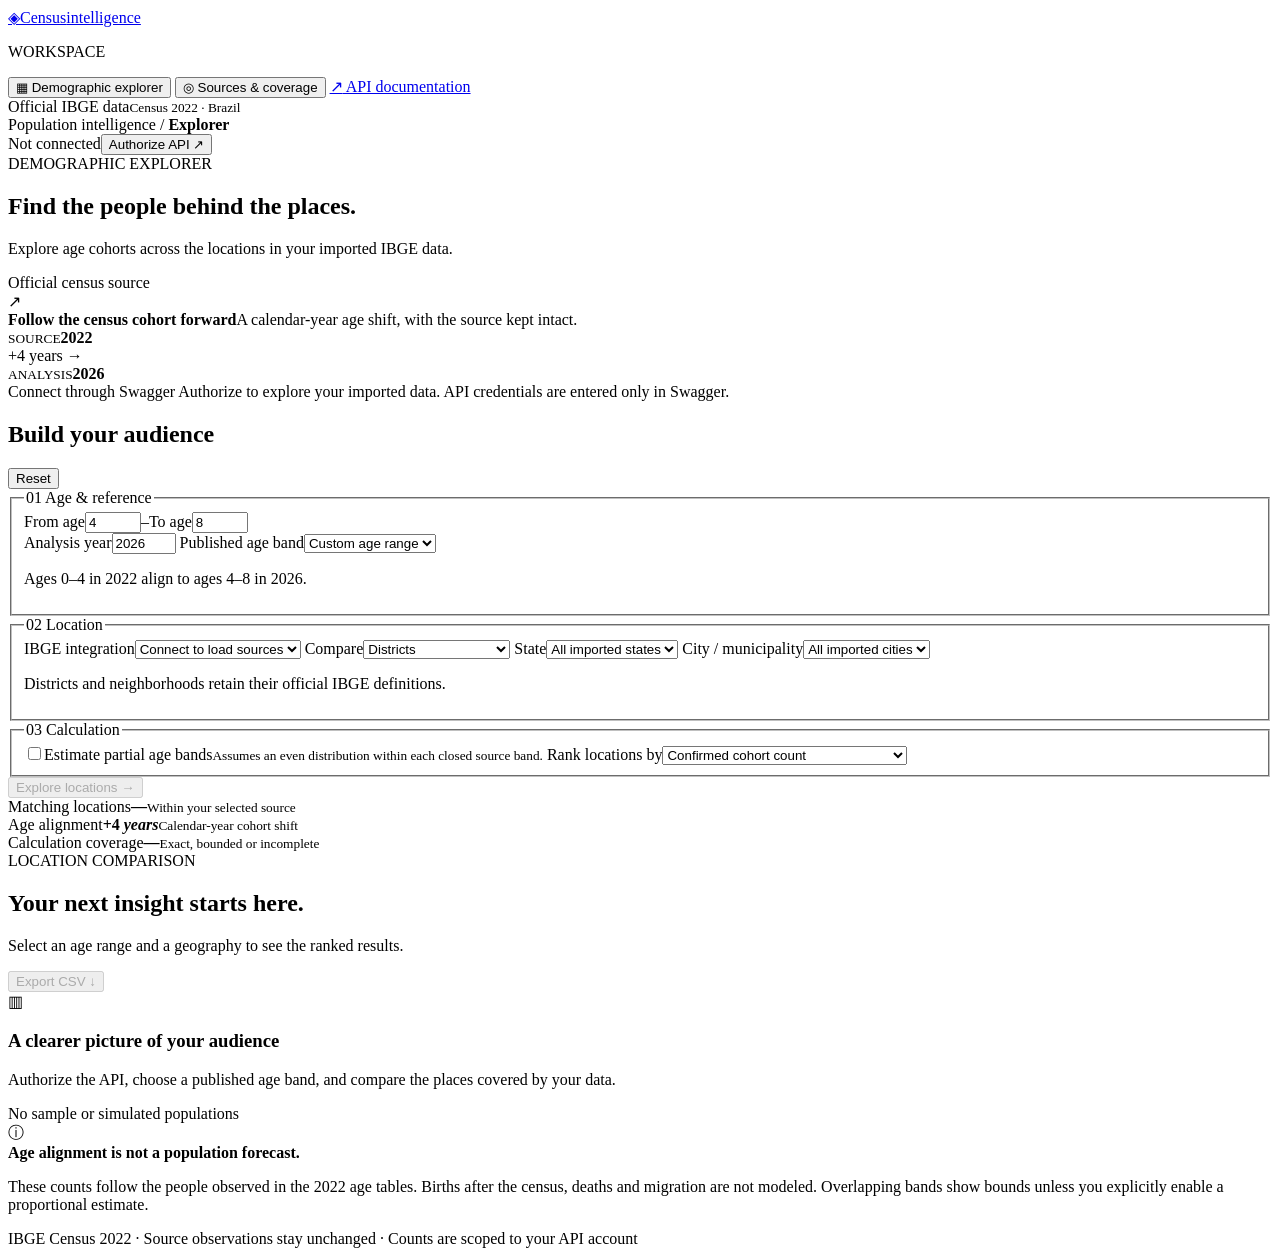
==== frontend/public/index.html @ a218c355 "Add modular demographic explorer with census cohort alignment" ====
<!doctype html>
<html lang="en">
<head>
  <meta charset="utf-8">
  <meta name="viewport" content="width=device-width, initial-scale=1">
  <meta name="color-scheme" content="light">
  <title>Demographic explorer · Census intelligence</title>
  <link rel="icon" href="/favicon.svg" type="image/svg+xml">
  <link rel="stylesheet" href="/styles.css">
  <script type="module" src="/app.js"></script>
</head>
<body>
  <aside class="sidebar">
    <a class="brand" href="/" aria-label="Census intelligence home"><span class="brand-symbol" aria-hidden="true">◈</span><span>Census<span class="brand-light">intelligence</span></span></a>
    <p class="sidebar-label">WORKSPACE</p>
    <button class="nav-item active" id="explorer-nav"><span aria-hidden="true">▦</span> Demographic explorer</button>
    <button class="nav-item" id="coverage-nav"><span aria-hidden="true">◎</span> Sources &amp; coverage</button>
    <a class="nav-item" href="/docs/" target="_blank" rel="noopener"><span aria-hidden="true">↗</span> API documentation</a>
    <div class="sidebar-bottom"><span class="source-dot"></span><div>Official IBGE data<small>Census 2022 · Brazil</small></div></div>
  </aside>
  <div class="workspace">
    <header class="topbar"><div class="breadcrumb">Population intelligence <span>/</span> <strong>Explorer</strong></div><div class="account-actions"><span id="connection-status" class="connection-state">Not connected</span><button id="authorize" class="button button-dark">Authorize API <span aria-hidden="true">↗</span></button><button id="disconnect" class="button button-secondary" hidden>Disconnect</button></div></header>
    <main>
      <section class="page-heading"><div><div class="eyebrow">DEMOGRAPHIC EXPLORER</div><h1>Find the people behind the places.</h1><p>Explore age cohorts across the locations in your imported IBGE data.</p></div><span class="data-badge"><span class="source-dot"></span> Official census source</span></section>

      <section class="time-context" aria-label="Age alignment method"><div class="time-label"><span class="context-icon" aria-hidden="true">↗</span><div><strong>Follow the census cohort forward</strong><span id="year-explanation">A calendar-year age shift, with the source kept intact.</span></div></div><div class="year-bridge"><div><small>SOURCE</small><strong id="source-year-display">2022</strong></div><span id="year-shift" class="shift-pill">+4 years →</span><div><small>ANALYSIS</small><strong id="target-year-display">2026</strong></div></div></section>

      <div id="notice" class="notice" role="status" aria-live="polite">Connect through Swagger Authorize to explore your imported data. API credentials are entered only in Swagger.</div>

      <div class="explorer-layout">
        <form id="search-form" class="filters" aria-label="Demographic search filters">
          <div class="filter-header"><h2>Build your audience</h2><button class="text-button" type="button" id="reset">Reset</button></div>
          <fieldset><legend><span class="step">01</span> Age &amp; reference</legend>
            <div class="input-row"><label>From age<input id="age-min" name="age_min" type="number" min="0" max="130" value="4" required></label><span class="input-separator">–</span><label>To age<input id="age-max" name="age_max" type="number" min="0" max="130" value="8" required></label></div>
            <label>Analysis year<input id="target-year" name="target_year" type="number" min="2022" max="2026" value="2026" required></label>
            <label>Published age band<select id="age-preset"><option value="">Custom age range</option></select></label>
            <p class="field-help" id="age-help">Ages 0–4 in 2022 align to ages 4–8 in 2026.</p>
          </fieldset>
          <fieldset><legend><span class="step">02</span> Location</legend>
            <label>IBGE integration<select id="integration" name="integration_id"><option value="">Connect to load sources</option></select></label>
            <label>Compare<select id="level" name="level"><option value="district">Districts</option><option value="neighborhood">Neighborhoods</option><option value="city">Cities / municipalities</option><option value="state">States</option></select></label>
            <label>State<select id="state" name="state_code"><option value="">All imported states</option></select></label>
            <label id="city-label">City / municipality<select id="city" name="city_code"><option value="">All imported cities</option></select></label>
            <p class="field-help">Districts and neighborhoods retain their official IBGE definitions.</p>
          </fieldset>
          <fieldset><legend><span class="step">03</span> Calculation</legend>
            <label class="check-label"><input type="checkbox" id="estimate"><span>Estimate partial age bands<small>Assumes an even distribution within each closed source band.</small></span></label>
            <label>Rank locations by<select id="sort"><option value="lower_bound">Confirmed cohort count</option><option value="upper_bound">Possible cohort upper bound</option><option value="share">Confirmed share of source population</option><option value="estimate" disabled>Proportional estimate</option></select></label>
          </fieldset>
          <button type="submit" class="button button-primary" id="search-button" disabled>Explore locations <span aria-hidden="true">→</span></button>
        </form>

        <section class="results-panel" aria-label="Search results">
          <div class="metric-grid"><article class="metric"><span>Matching locations</span><strong id="metric-locations">—</strong><small>Within your selected source</small></article><article class="metric"><span>Age alignment</span><strong id="metric-shift">+4 <em>years</em></strong><small>Calendar-year cohort shift</small></article><article class="metric"><span>Calculation coverage</span><strong id="metric-coverage">—</strong><small id="metric-coverage-help">Exact, bounded or incomplete</small></article></div>
          <section class="ranking-card">
            <div class="ranking-heading"><div><span class="eyebrow">LOCATION COMPARISON</span><h2 id="results-title">Your next insight starts here.</h2><p id="results-subtitle">Select an age range and a geography to see the ranked results.</p></div><button type="button" class="button button-secondary" id="export" disabled>Export CSV <span aria-hidden="true">↓</span></button></div>
            <div id="empty-state" class="empty-state"><span class="empty-mark" aria-hidden="true">▥</span><h3>A clearer picture of your audience</h3><p>Authorize the API, choose a published age band, and compare the places covered by your data.</p><span class="quiet-tag">No sample or simulated populations</span></div>
            <div id="table-wrap" class="table-wrap" hidden><table><thead><tr><th scope="col">Rank</th><th scope="col">Location</th><th scope="col">Cohort count</th><th scope="col">Source share</th><th scope="col">Confidence in band match</th><th scope="col"><span class="sr-only">Details</span></th></tr></thead><tbody id="results-body"></tbody></table></div>
            <div class="pagination" id="pagination" hidden><span id="page-summary"></span><div><button class="button button-secondary" type="button" id="previous">← Previous</button><button class="button button-secondary" type="button" id="next">Next →</button></div></div>
          </section>
          <section class="method-note"><span aria-hidden="true">ⓘ</span><div><strong>Age alignment is not a population forecast.</strong><p>These counts follow the people observed in the 2022 age tables. Births after the census, deaths and migration are not modeled. Overlapping bands show bounds unless you explicitly enable a proportional estimate.</p></div></section>
          <section id="coverage-panel" class="coverage-card" hidden><div class="ranking-heading"><div><span class="eyebrow">SOURCE TRANSPARENCY</span><h2>Coverage &amp; reference</h2><p>Availability reported by the latest import of the selected integration.</p></div></div><div id="coverage-content" class="coverage-content"></div></section>
        </section>
      </div>
      <footer>IBGE Census 2022 <span>·</span> Source observations stay unchanged <span>·</span> Counts are scoped to your API account</footer>
    </main>
  </div>
  <dialog id="auth-dialog" class="auth-dialog"><div class="dialog-heading"><div><h2>Authorize through Swagger</h2><p>Use the existing Authorize button with your API client ID and secret.</p></div><button id="close-auth" class="icon-button" aria-label="Close authorization">×</button></div><iframe id="auth-frame" title="Swagger API authorization" sandbox="allow-scripts allow-same-origin allow-forms"></iframe></dialog>
  <dialog id="detail-dialog" class="detail-dialog"><div class="dialog-heading"><div><span class="eyebrow">CALCULATION DETAILS</span><h2 id="detail-title"></h2></div><button id="close-detail" class="icon-button" aria-label="Close calculation details">×</button></div><div id="detail-content"></div></dialog>
</body>
</html>
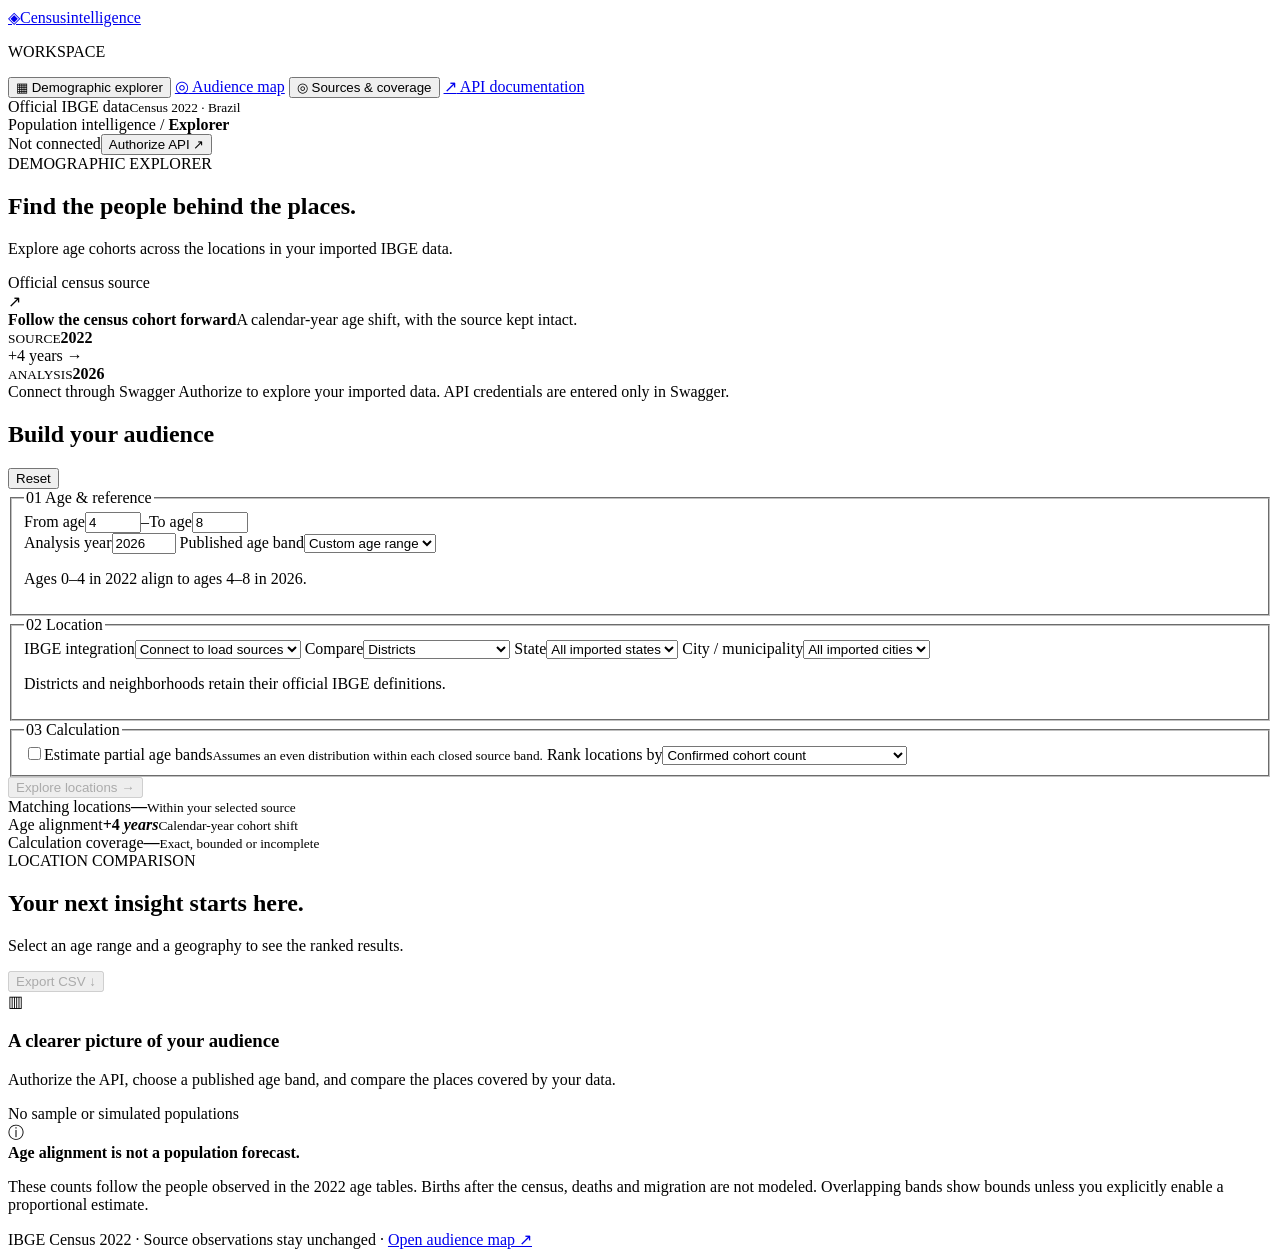
==== commit b1337f58: "Add dedicated audience map with event and demographic filters" ====
--- a/frontend/public/index.html
+++ b/frontend/public/index.html
@@ -14,6 +14,7 @@
     <a class="brand" href="/" aria-label="Census intelligence home"><span class="brand-symbol" aria-hidden="true">◈</span><span>Census<span class="brand-light">intelligence</span></span></a>
     <p class="sidebar-label">WORKSPACE</p>
     <button class="nav-item active" id="explorer-nav"><span aria-hidden="true">▦</span> Demographic explorer</button>
+    <a class="nav-item" href="/map.html"><span aria-hidden="true">◎</span> Audience map</a>
     <button class="nav-item" id="coverage-nav"><span aria-hidden="true">◎</span> Sources &amp; coverage</button>
     <a class="nav-item" href="/docs/" target="_blank" rel="noopener"><span aria-hidden="true">↗</span> API documentation</a>
     <div class="sidebar-bottom"><span class="source-dot"></span><div>Official IBGE data<small>Census 2022 · Brazil</small></div></div>
@@ -62,7 +63,7 @@
           <section id="coverage-panel" class="coverage-card" hidden><div class="ranking-heading"><div><span class="eyebrow">SOURCE TRANSPARENCY</span><h2>Coverage &amp; reference</h2><p>Availability reported by the latest import of the selected integration.</p></div></div><div id="coverage-content" class="coverage-content"></div></section>
         </section>
       </div>
-      <footer>IBGE Census 2022 <span>·</span> Source observations stay unchanged <span>·</span> Counts are scoped to your API account</footer>
+      <footer>IBGE Census 2022 <span>·</span> Source observations stay unchanged <span>·</span> <a href="/map.html">Open audience map ↗</a></footer>
     </main>
   </div>
   <dialog id="auth-dialog" class="auth-dialog"><div class="dialog-heading"><div><h2>Authorize through Swagger</h2><p>Use the existing Authorize button with your API client ID and secret.</p></div><button id="close-auth" class="icon-button" aria-label="Close authorization">×</button></div><iframe id="auth-frame" title="Swagger API authorization" sandbox="allow-scripts allow-same-origin allow-forms"></iframe></dialog>
